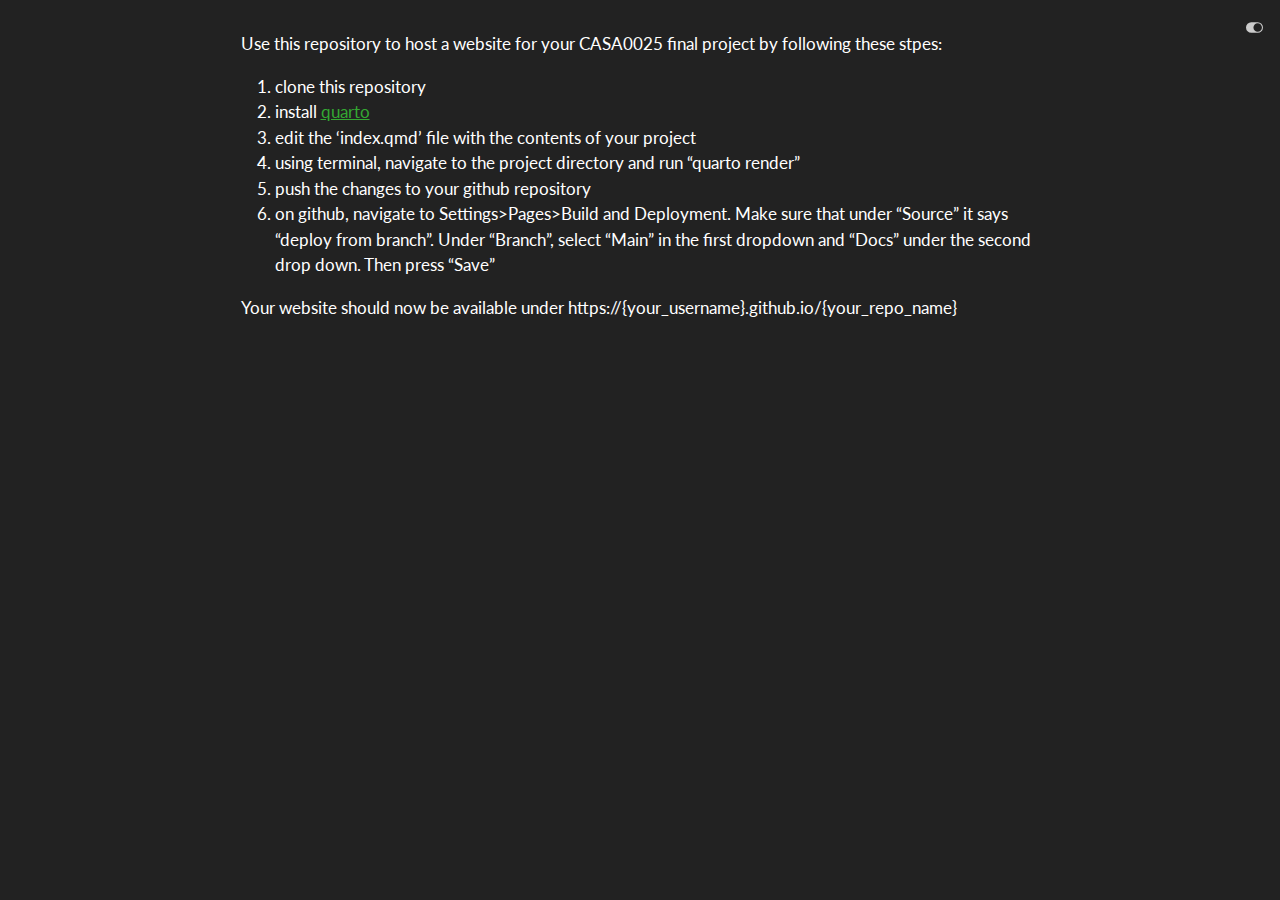
==== docs/readme.html @ 5b675c6b "add gee app link" ====
<!DOCTYPE html>
<html xmlns="http://www.w3.org/1999/xhtml" lang="en" xml:lang="en"><head>

<meta charset="utf-8">
<meta name="generator" content="quarto-1.3.450">

<meta name="viewport" content="width=device-width, initial-scale=1.0, user-scalable=yes">


<title>readme</title>
<style>
code{white-space: pre-wrap;}
span.smallcaps{font-variant: small-caps;}
div.columns{display: flex; gap: min(4vw, 1.5em);}
div.column{flex: auto; overflow-x: auto;}
div.hanging-indent{margin-left: 1.5em; text-indent: -1.5em;}
ul.task-list{list-style: none;}
ul.task-list li input[type="checkbox"] {
  width: 0.8em;
  margin: 0 0.8em 0.2em -1em; /* quarto-specific, see https://github.com/quarto-dev/quarto-cli/issues/4556 */ 
  vertical-align: middle;
}
</style>


<script src="site_libs/quarto-nav/quarto-nav.js"></script>
<script src="site_libs/clipboard/clipboard.min.js"></script>
<script src="site_libs/quarto-search/autocomplete.umd.js"></script>
<script src="site_libs/quarto-search/fuse.min.js"></script>
<script src="site_libs/quarto-search/quarto-search.js"></script>
<meta name="quarto:offset" content="./">
<script src="site_libs/quarto-html/quarto.js"></script>
<script src="site_libs/quarto-html/popper.min.js"></script>
<script src="site_libs/quarto-html/tippy.umd.min.js"></script>
<script src="site_libs/quarto-html/anchor.min.js"></script>
<link href="site_libs/quarto-html/tippy.css" rel="stylesheet">
<link href="site_libs/quarto-html/quarto-syntax-highlighting.css" rel="stylesheet" class="quarto-color-scheme" id="quarto-text-highlighting-styles">
<link href="site_libs/quarto-html/quarto-syntax-highlighting-dark.css" rel="stylesheet" class="quarto-color-scheme quarto-color-alternate" id="quarto-text-highlighting-styles">
<script src="site_libs/bootstrap/bootstrap.min.js"></script>
<link href="site_libs/bootstrap/bootstrap-icons.css" rel="stylesheet">
<link href="site_libs/bootstrap/bootstrap.min.css" rel="stylesheet" class="quarto-color-scheme" id="quarto-bootstrap" data-mode="light">
<link href="site_libs/bootstrap/bootstrap-dark.min.css" rel="stylesheet" class="quarto-color-scheme quarto-color-alternate" id="quarto-bootstrap" data-mode="dark">
<script id="quarto-search-options" type="application/json">{
  "location": "sidebar",
  "copy-button": false,
  "collapse-after": 3,
  "panel-placement": "start",
  "type": "textbox",
  "limit": 20,
  "language": {
    "search-no-results-text": "No results",
    "search-matching-documents-text": "matching documents",
    "search-copy-link-title": "Copy link to search",
    "search-hide-matches-text": "Hide additional matches",
    "search-more-match-text": "more match in this document",
    "search-more-matches-text": "more matches in this document",
    "search-clear-button-title": "Clear",
    "search-detached-cancel-button-title": "Cancel",
    "search-submit-button-title": "Submit",
    "search-label": "Search"
  }
}</script>


</head>

<body class="fullcontent">

<div id="quarto-search-results"></div>
<!-- content -->
<div id="quarto-content" class="quarto-container page-columns page-rows-contents page-layout-article">
<!-- sidebar -->
<!-- margin-sidebar -->
    
<!-- main -->
<main class="content" id="quarto-document-content">



<p>Use this repository to host a website for your CASA0025 final project by following these stpes:</p>
<ol type="1">
<li>clone this repository</li>
<li>install <a href="https://quarto.org/docs/download/">quarto</a></li>
<li>edit the ‘index.qmd’ file with the contents of your project</li>
<li>using terminal, navigate to the project directory and run “quarto render”</li>
<li>push the changes to your github repository</li>
<li>on github, navigate to Settings&gt;Pages&gt;Build and Deployment. Make sure that under “Source” it says “deploy from branch”. Under “Branch”, select “Main” in the first dropdown and “Docs” under the second drop down. Then press “Save”</li>
</ol>
<p>Your website should now be available under https://{your_username}.github.io/{your_repo_name}</p>



</main> <!-- /main -->
<script id="quarto-html-after-body" type="application/javascript">
window.document.addEventListener("DOMContentLoaded", function (event) {
  const toggleBodyColorMode = (bsSheetEl) => {
    const mode = bsSheetEl.getAttribute("data-mode");
    const bodyEl = window.document.querySelector("body");
    if (mode === "dark") {
      bodyEl.classList.add("quarto-dark");
      bodyEl.classList.remove("quarto-light");
    } else {
      bodyEl.classList.add("quarto-light");
      bodyEl.classList.remove("quarto-dark");
    }
  }
  const toggleBodyColorPrimary = () => {
    const bsSheetEl = window.document.querySelector("link#quarto-bootstrap");
    if (bsSheetEl) {
      toggleBodyColorMode(bsSheetEl);
    }
  }
  toggleBodyColorPrimary();  
  const disableStylesheet = (stylesheets) => {
    for (let i=0; i < stylesheets.length; i++) {
      const stylesheet = stylesheets[i];
      stylesheet.rel = 'prefetch';
    }
  }
  const enableStylesheet = (stylesheets) => {
    for (let i=0; i < stylesheets.length; i++) {
      const stylesheet = stylesheets[i];
      stylesheet.rel = 'stylesheet';
    }
  }
  const manageTransitions = (selector, allowTransitions) => {
    const els = window.document.querySelectorAll(selector);
    for (let i=0; i < els.length; i++) {
      const el = els[i];
      if (allowTransitions) {
        el.classList.remove('notransition');
      } else {
        el.classList.add('notransition');
      }
    }
  }
  const toggleColorMode = (alternate) => {
    // Switch the stylesheets
    const alternateStylesheets = window.document.querySelectorAll('link.quarto-color-scheme.quarto-color-alternate');
    manageTransitions('#quarto-margin-sidebar .nav-link', false);
    if (alternate) {
      enableStylesheet(alternateStylesheets);
      for (const sheetNode of alternateStylesheets) {
        if (sheetNode.id === "quarto-bootstrap") {
          toggleBodyColorMode(sheetNode);
        }
      }
    } else {
      disableStylesheet(alternateStylesheets);
      toggleBodyColorPrimary();
    }
    manageTransitions('#quarto-margin-sidebar .nav-link', true);
    // Switch the toggles
    const toggles = window.document.querySelectorAll('.quarto-color-scheme-toggle');
    for (let i=0; i < toggles.length; i++) {
      const toggle = toggles[i];
      if (toggle) {
        if (alternate) {
          toggle.classList.add("alternate");     
        } else {
          toggle.classList.remove("alternate");
        }
      }
    }
    // Hack to workaround the fact that safari doesn't
    // properly recolor the scrollbar when toggling (#1455)
    if (navigator.userAgent.indexOf('Safari') > 0 && navigator.userAgent.indexOf('Chrome') == -1) {
      manageTransitions("body", false);
      window.scrollTo(0, 1);
      setTimeout(() => {
        window.scrollTo(0, 0);
        manageTransitions("body", true);
      }, 40);  
    }
  }
  const isFileUrl = () => { 
    return window.location.protocol === 'file:';
  }
  const hasAlternateSentinel = () => {  
    let styleSentinel = getColorSchemeSentinel();
    if (styleSentinel !== null) {
      return styleSentinel === "alternate";
    } else {
      return false;
    }
  }
  const setStyleSentinel = (alternate) => {
    const value = alternate ? "alternate" : "default";
    if (!isFileUrl()) {
      window.localStorage.setItem("quarto-color-scheme", value);
    } else {
      localAlternateSentinel = value;
    }
  }
  const getColorSchemeSentinel = () => {
    if (!isFileUrl()) {
      const storageValue = window.localStorage.getItem("quarto-color-scheme");
      return storageValue != null ? storageValue : localAlternateSentinel;
    } else {
      return localAlternateSentinel;
    }
  }
  let localAlternateSentinel = 'alternate';
  // Dark / light mode switch
  window.quartoToggleColorScheme = () => {
    // Read the current dark / light value 
    let toAlternate = !hasAlternateSentinel();
    toggleColorMode(toAlternate);
    setStyleSentinel(toAlternate);
  };
  // Ensure there is a toggle, if there isn't float one in the top right
  if (window.document.querySelector('.quarto-color-scheme-toggle') === null) {
    const a = window.document.createElement('a');
    a.classList.add('top-right');
    a.classList.add('quarto-color-scheme-toggle');
    a.href = "";
    a.onclick = function() { try { window.quartoToggleColorScheme(); } catch {} return false; };
    const i = window.document.createElement("i");
    i.classList.add('bi');
    a.appendChild(i);
    window.document.body.appendChild(a);
  }
  // Switch to dark mode if need be
  if (hasAlternateSentinel()) {
    toggleColorMode(true);
  } else {
    toggleColorMode(false);
  }
  const icon = "";
  const anchorJS = new window.AnchorJS();
  anchorJS.options = {
    placement: 'right',
    icon: icon
  };
  anchorJS.add('.anchored');
  const isCodeAnnotation = (el) => {
    for (const clz of el.classList) {
      if (clz.startsWith('code-annotation-')) {                     
        return true;
      }
    }
    return false;
  }
  const clipboard = new window.ClipboardJS('.code-copy-button', {
    text: function(trigger) {
      const codeEl = trigger.previousElementSibling.cloneNode(true);
      for (const childEl of codeEl.children) {
        if (isCodeAnnotation(childEl)) {
          childEl.remove();
        }
      }
      return codeEl.innerText;
    }
  });
  clipboard.on('success', function(e) {
    // button target
    const button = e.trigger;
    // don't keep focus
    button.blur();
    // flash "checked"
    button.classList.add('code-copy-button-checked');
    var currentTitle = button.getAttribute("title");
    button.setAttribute("title", "Copied!");
    let tooltip;
    if (window.bootstrap) {
      button.setAttribute("data-bs-toggle", "tooltip");
      button.setAttribute("data-bs-placement", "left");
      button.setAttribute("data-bs-title", "Copied!");
      tooltip = new bootstrap.Tooltip(button, 
        { trigger: "manual", 
          customClass: "code-copy-button-tooltip",
          offset: [0, -8]});
      tooltip.show();    
    }
    setTimeout(function() {
      if (tooltip) {
        tooltip.hide();
        button.removeAttribute("data-bs-title");
        button.removeAttribute("data-bs-toggle");
        button.removeAttribute("data-bs-placement");
      }
      button.setAttribute("title", currentTitle);
      button.classList.remove('code-copy-button-checked');
    }, 1000);
    // clear code selection
    e.clearSelection();
  });
  function tippyHover(el, contentFn) {
    const config = {
      allowHTML: true,
      content: contentFn,
      maxWidth: 500,
      delay: 100,
      arrow: false,
      appendTo: function(el) {
          return el.parentElement;
      },
      interactive: true,
      interactiveBorder: 10,
      theme: 'quarto',
      placement: 'bottom-start'
    };
    window.tippy(el, config); 
  }
  const noterefs = window.document.querySelectorAll('a[role="doc-noteref"]');
  for (var i=0; i<noterefs.length; i++) {
    const ref = noterefs[i];
    tippyHover(ref, function() {
      // use id or data attribute instead here
      let href = ref.getAttribute('data-footnote-href') || ref.getAttribute('href');
      try { href = new URL(href).hash; } catch {}
      const id = href.replace(/^#\/?/, "");
      const note = window.document.getElementById(id);
      return note.innerHTML;
    });
  }
      let selectedAnnoteEl;
      const selectorForAnnotation = ( cell, annotation) => {
        let cellAttr = 'data-code-cell="' + cell + '"';
        let lineAttr = 'data-code-annotation="' +  annotation + '"';
        const selector = 'span[' + cellAttr + '][' + lineAttr + ']';
        return selector;
      }
      const selectCodeLines = (annoteEl) => {
        const doc = window.document;
        const targetCell = annoteEl.getAttribute("data-target-cell");
        const targetAnnotation = annoteEl.getAttribute("data-target-annotation");
        const annoteSpan = window.document.querySelector(selectorForAnnotation(targetCell, targetAnnotation));
        const lines = annoteSpan.getAttribute("data-code-lines").split(",");
        const lineIds = lines.map((line) => {
          return targetCell + "-" + line;
        })
        let top = null;
        let height = null;
        let parent = null;
        if (lineIds.length > 0) {
            //compute the position of the single el (top and bottom and make a div)
            const el = window.document.getElementById(lineIds[0]);
            top = el.offsetTop;
            height = el.offsetHeight;
            parent = el.parentElement.parentElement;
          if (lineIds.length > 1) {
            const lastEl = window.document.getElementById(lineIds[lineIds.length - 1]);
            const bottom = lastEl.offsetTop + lastEl.offsetHeight;
            height = bottom - top;
          }
          if (top !== null && height !== null && parent !== null) {
            // cook up a div (if necessary) and position it 
            let div = window.document.getElementById("code-annotation-line-highlight");
            if (div === null) {
              div = window.document.createElement("div");
              div.setAttribute("id", "code-annotation-line-highlight");
              div.style.position = 'absolute';
              parent.appendChild(div);
            }
            div.style.top = top - 2 + "px";
            div.style.height = height + 4 + "px";
            let gutterDiv = window.document.getElementById("code-annotation-line-highlight-gutter");
            if (gutterDiv === null) {
              gutterDiv = window.document.createElement("div");
              gutterDiv.setAttribute("id", "code-annotation-line-highlight-gutter");
              gutterDiv.style.position = 'absolute';
              const codeCell = window.document.getElementById(targetCell);
              const gutter = codeCell.querySelector('.code-annotation-gutter');
              gutter.appendChild(gutterDiv);
            }
            gutterDiv.style.top = top - 2 + "px";
            gutterDiv.style.height = height + 4 + "px";
          }
          selectedAnnoteEl = annoteEl;
        }
      };
      const unselectCodeLines = () => {
        const elementsIds = ["code-annotation-line-highlight", "code-annotation-line-highlight-gutter"];
        elementsIds.forEach((elId) => {
          const div = window.document.getElementById(elId);
          if (div) {
            div.remove();
          }
        });
        selectedAnnoteEl = undefined;
      };
      // Attach click handler to the DT
      const annoteDls = window.document.querySelectorAll('dt[data-target-cell]');
      for (const annoteDlNode of annoteDls) {
        annoteDlNode.addEventListener('click', (event) => {
          const clickedEl = event.target;
          if (clickedEl !== selectedAnnoteEl) {
            unselectCodeLines();
            const activeEl = window.document.querySelector('dt[data-target-cell].code-annotation-active');
            if (activeEl) {
              activeEl.classList.remove('code-annotation-active');
            }
            selectCodeLines(clickedEl);
            clickedEl.classList.add('code-annotation-active');
          } else {
            // Unselect the line
            unselectCodeLines();
            clickedEl.classList.remove('code-annotation-active');
          }
        });
      }
  const findCites = (el) => {
    const parentEl = el.parentElement;
    if (parentEl) {
      const cites = parentEl.dataset.cites;
      if (cites) {
        return {
          el,
          cites: cites.split(' ')
        };
      } else {
        return findCites(el.parentElement)
      }
    } else {
      return undefined;
    }
  };
  var bibliorefs = window.document.querySelectorAll('a[role="doc-biblioref"]');
  for (var i=0; i<bibliorefs.length; i++) {
    const ref = bibliorefs[i];
    const citeInfo = findCites(ref);
    if (citeInfo) {
      tippyHover(citeInfo.el, function() {
        var popup = window.document.createElement('div');
        citeInfo.cites.forEach(function(cite) {
          var citeDiv = window.document.createElement('div');
          citeDiv.classList.add('hanging-indent');
          citeDiv.classList.add('csl-entry');
          var biblioDiv = window.document.getElementById('ref-' + cite);
          if (biblioDiv) {
            citeDiv.innerHTML = biblioDiv.innerHTML;
          }
          popup.appendChild(citeDiv);
        });
        return popup.innerHTML;
      });
    }
  }
});
</script>
</div> <!-- /content -->



</body></html>
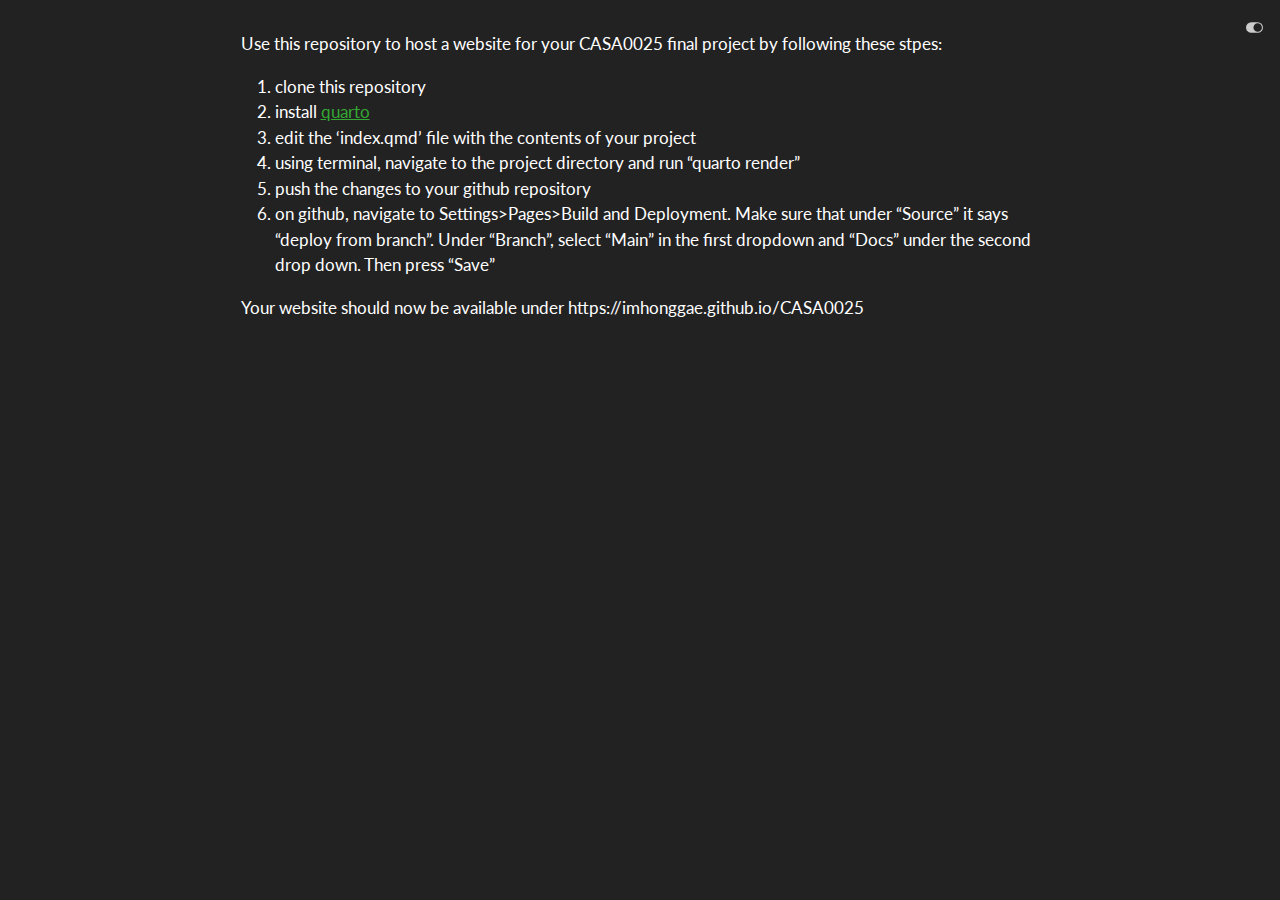
==== commit a44c274b: "test the link is change?" ====
--- a/docs/readme.html
+++ b/docs/readme.html
@@ -86,7 +86,7 @@
 <li>push the changes to your github repository</li>
 <li>on github, navigate to Settings&gt;Pages&gt;Build and Deployment. Make sure that under “Source” it says “deploy from branch”. Under “Branch”, select “Main” in the first dropdown and “Docs” under the second drop down. Then press “Save”</li>
 </ol>
-<p>Your website should now be available under https://{your_username}.github.io/{your_repo_name}</p>
+<p>Your website should now be available under https://imhonggae.github.io/CASA0025</p>
 
 
 
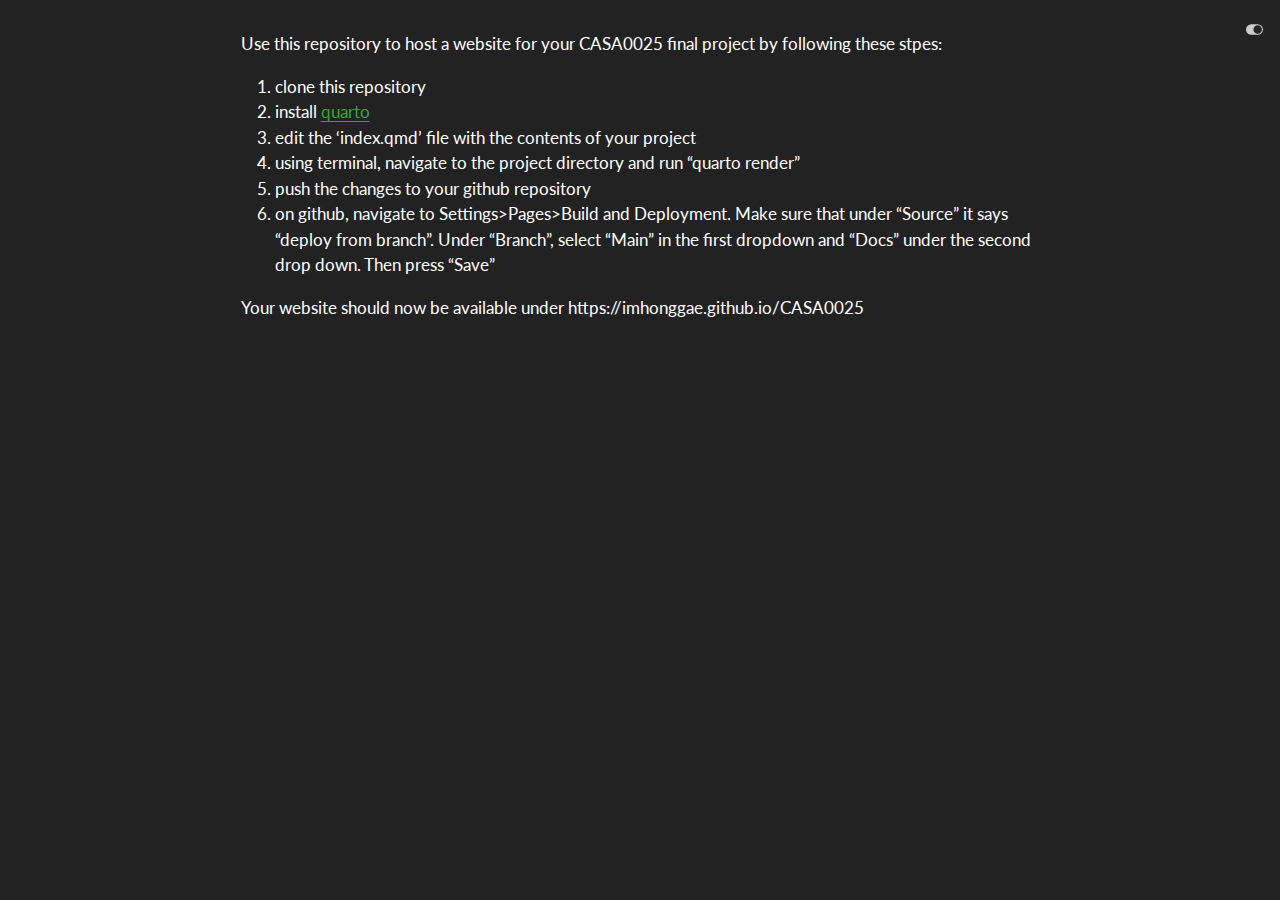
==== commit 4d75db8b: "Add project content to index.qmd" ====
--- a/docs/readme.html
+++ b/docs/readme.html
@@ -2,7 +2,7 @@
 <html xmlns="http://www.w3.org/1999/xhtml" lang="en" xml:lang="en"><head>
 
 <meta charset="utf-8">
-<meta name="generator" content="quarto-1.3.450">
+<meta name="generator" content="quarto-1.4.553">
 
 <meta name="viewport" content="width=device-width, initial-scale=1.0, user-scalable=yes">
 
@@ -46,7 +46,13 @@
   "collapse-after": 3,
   "panel-placement": "start",
   "type": "textbox",
-  "limit": 20,
+  "limit": 50,
+  "keyboard-shortcut": [
+    "f",
+    "/",
+    "s"
+  ],
+  "show-item-context": false,
   "language": {
     "search-no-results-text": "No results",
     "search-matching-documents-text": "matching documents",
@@ -55,6 +61,7 @@
     "search-more-match-text": "more match in this document",
     "search-more-matches-text": "more matches in this document",
     "search-clear-button-title": "Clear",
+    "search-text-placeholder": "",
     "search-detached-cancel-button-title": "Cancel",
     "search-submit-button-title": "Submit",
     "search-label": "Search"
@@ -74,6 +81,7 @@
     
 <!-- main -->
 <main class="content" id="quarto-document-content">
+
 
 
 
@@ -134,6 +142,33 @@
       }
     }
   }
+  const toggleGiscusIfUsed = (isAlternate, darkModeDefault) => {
+    const baseTheme = document.querySelector('#giscus-base-theme')?.value ?? 'light';
+    const alternateTheme = document.querySelector('#giscus-alt-theme')?.value ?? 'dark';
+    let newTheme = '';
+    if(darkModeDefault) {
+      newTheme = isAlternate ? baseTheme : alternateTheme;
+    } else {
+      newTheme = isAlternate ? alternateTheme : baseTheme;
+    }
+    const changeGiscusTheme = () => {
+      // From: https://github.com/giscus/giscus/issues/336
+      const sendMessage = (message) => {
+        const iframe = document.querySelector('iframe.giscus-frame');
+        if (!iframe) return;
+        iframe.contentWindow.postMessage({ giscus: message }, 'https://giscus.app');
+      }
+      sendMessage({
+        setConfig: {
+          theme: newTheme
+        }
+      });
+    }
+    const isGiscussLoaded = window.document.querySelector('iframe.giscus-frame') !== null;
+    if (isGiscussLoaded) {
+      changeGiscusTheme();
+    }
+  }
   const toggleColorMode = (alternate) => {
     // Switch the stylesheets
     const alternateStylesheets = window.document.querySelectorAll('link.quarto-color-scheme.quarto-color-alternate');
@@ -200,13 +235,15 @@
       return localAlternateSentinel;
     }
   }
-  let localAlternateSentinel = 'alternate';
+  const darkModeDefault = true;
+  let localAlternateSentinel = darkModeDefault ? 'alternate' : 'default';
   // Dark / light mode switch
   window.quartoToggleColorScheme = () => {
     // Read the current dark / light value 
     let toAlternate = !hasAlternateSentinel();
     toggleColorMode(toAlternate);
     setStyleSentinel(toAlternate);
+    toggleGiscusIfUsed(toAlternate, darkModeDefault);
   };
   // Ensure there is a toggle, if there isn't float one in the top right
   if (window.document.querySelector('.quarto-color-scheme-toggle') === null) {
@@ -285,10 +322,27 @@
     // clear code selection
     e.clearSelection();
   });
-  function tippyHover(el, contentFn) {
+    var localhostRegex = new RegExp(/^(?:http|https):\/\/localhost\:?[0-9]*\//);
+    var mailtoRegex = new RegExp(/^mailto:/);
+      var filterRegex = new RegExp('/' + window.location.host + '/');
+    var isInternal = (href) => {
+        return filterRegex.test(href) || localhostRegex.test(href) || mailtoRegex.test(href);
+    }
+    // Inspect non-navigation links and adorn them if external
+ 	var links = window.document.querySelectorAll('a[href]:not(.nav-link):not(.navbar-brand):not(.toc-action):not(.sidebar-link):not(.sidebar-item-toggle):not(.pagination-link):not(.no-external):not([aria-hidden]):not(.dropdown-item):not(.quarto-navigation-tool)');
+    for (var i=0; i<links.length; i++) {
+      const link = links[i];
+      if (!isInternal(link.href)) {
+        // undo the damage that might have been done by quarto-nav.js in the case of
+        // links that we want to consider external
+        if (link.dataset.originalHref !== undefined) {
+          link.href = link.dataset.originalHref;
+        }
+      }
+    }
+  function tippyHover(el, contentFn, onTriggerFn, onUntriggerFn) {
     const config = {
       allowHTML: true,
-      content: contentFn,
       maxWidth: 500,
       delay: 100,
       arrow: false,
@@ -298,8 +352,17 @@
       interactive: true,
       interactiveBorder: 10,
       theme: 'quarto',
-      placement: 'bottom-start'
+      placement: 'bottom-start',
     };
+    if (contentFn) {
+      config.content = contentFn;
+    }
+    if (onTriggerFn) {
+      config.onTrigger = onTriggerFn;
+    }
+    if (onUntriggerFn) {
+      config.onUntrigger = onUntriggerFn;
+    }
     window.tippy(el, config); 
   }
   const noterefs = window.document.querySelectorAll('a[role="doc-noteref"]');
@@ -311,7 +374,130 @@
       try { href = new URL(href).hash; } catch {}
       const id = href.replace(/^#\/?/, "");
       const note = window.document.getElementById(id);
-      return note.innerHTML;
+      if (note) {
+        return note.innerHTML;
+      } else {
+        return "";
+      }
+    });
+  }
+  const xrefs = window.document.querySelectorAll('a.quarto-xref');
+  const processXRef = (id, note) => {
+    // Strip column container classes
+    const stripColumnClz = (el) => {
+      el.classList.remove("page-full", "page-columns");
+      if (el.children) {
+        for (const child of el.children) {
+          stripColumnClz(child);
+        }
+      }
+    }
+    stripColumnClz(note)
+    if (id === null || id.startsWith('sec-')) {
+      // Special case sections, only their first couple elements
+      const container = document.createElement("div");
+      if (note.children && note.children.length > 2) {
+        container.appendChild(note.children[0].cloneNode(true));
+        for (let i = 1; i < note.children.length; i++) {
+          const child = note.children[i];
+          if (child.tagName === "P" && child.innerText === "") {
+            continue;
+          } else {
+            container.appendChild(child.cloneNode(true));
+            break;
+          }
+        }
+        if (window.Quarto?.typesetMath) {
+          window.Quarto.typesetMath(container);
+        }
+        return container.innerHTML
+      } else {
+        if (window.Quarto?.typesetMath) {
+          window.Quarto.typesetMath(note);
+        }
+        return note.innerHTML;
+      }
+    } else {
+      // Remove any anchor links if they are present
+      const anchorLink = note.querySelector('a.anchorjs-link');
+      if (anchorLink) {
+        anchorLink.remove();
+      }
+      if (window.Quarto?.typesetMath) {
+        window.Quarto.typesetMath(note);
+      }
+      // TODO in 1.5, we should make sure this works without a callout special case
+      if (note.classList.contains("callout")) {
+        return note.outerHTML;
+      } else {
+        return note.innerHTML;
+      }
+    }
+  }
+  for (var i=0; i<xrefs.length; i++) {
+    const xref = xrefs[i];
+    tippyHover(xref, undefined, function(instance) {
+      instance.disable();
+      let url = xref.getAttribute('href');
+      let hash = undefined; 
+      if (url.startsWith('#')) {
+        hash = url;
+      } else {
+        try { hash = new URL(url).hash; } catch {}
+      }
+      if (hash) {
+        const id = hash.replace(/^#\/?/, "");
+        const note = window.document.getElementById(id);
+        if (note !== null) {
+          try {
+            const html = processXRef(id, note.cloneNode(true));
+            instance.setContent(html);
+          } finally {
+            instance.enable();
+            instance.show();
+          }
+        } else {
+          // See if we can fetch this
+          fetch(url.split('#')[0])
+          .then(res => res.text())
+          .then(html => {
+            const parser = new DOMParser();
+            const htmlDoc = parser.parseFromString(html, "text/html");
+            const note = htmlDoc.getElementById(id);
+            if (note !== null) {
+              const html = processXRef(id, note);
+              instance.setContent(html);
+            } 
+          }).finally(() => {
+            instance.enable();
+            instance.show();
+          });
+        }
+      } else {
+        // See if we can fetch a full url (with no hash to target)
+        // This is a special case and we should probably do some content thinning / targeting
+        fetch(url)
+        .then(res => res.text())
+        .then(html => {
+          const parser = new DOMParser();
+          const htmlDoc = parser.parseFromString(html, "text/html");
+          const note = htmlDoc.querySelector('main.content');
+          if (note !== null) {
+            // This should only happen for chapter cross references
+            // (since there is no id in the URL)
+            // remove the first header
+            if (note.children.length > 0 && note.children[0].tagName === "HEADER") {
+              note.children[0].remove();
+            }
+            const html = processXRef(null, note);
+            instance.setContent(html);
+          } 
+        }).finally(() => {
+          instance.enable();
+          instance.show();
+        });
+      }
+    }, function(instance) {
     });
   }
       let selectedAnnoteEl;
@@ -355,6 +541,7 @@
             }
             div.style.top = top - 2 + "px";
             div.style.height = height + 4 + "px";
+            div.style.left = 0;
             let gutterDiv = window.document.getElementById("code-annotation-line-highlight-gutter");
             if (gutterDiv === null) {
               gutterDiv = window.document.createElement("div");
@@ -380,6 +567,32 @@
         });
         selectedAnnoteEl = undefined;
       };
+        // Handle positioning of the toggle
+    window.addEventListener(
+      "resize",
+      throttle(() => {
+        elRect = undefined;
+        if (selectedAnnoteEl) {
+          selectCodeLines(selectedAnnoteEl);
+        }
+      }, 10)
+    );
+    function throttle(fn, ms) {
+    let throttle = false;
+    let timer;
+      return (...args) => {
+        if(!throttle) { // first call gets through
+            fn.apply(this, args);
+            throttle = true;
+        } else { // all the others get throttled
+            if(timer) clearTimeout(timer); // cancel #2
+            timer = setTimeout(() => {
+              fn.apply(this, args);
+              timer = throttle = false;
+            }, ms);
+        }
+      };
+    }
       // Attach click handler to the DT
       const annoteDls = window.document.querySelectorAll('dt[data-target-cell]');
       for (const annoteDlNode of annoteDls) {
@@ -443,4 +656,5 @@
 
 
 
+
 </body></html>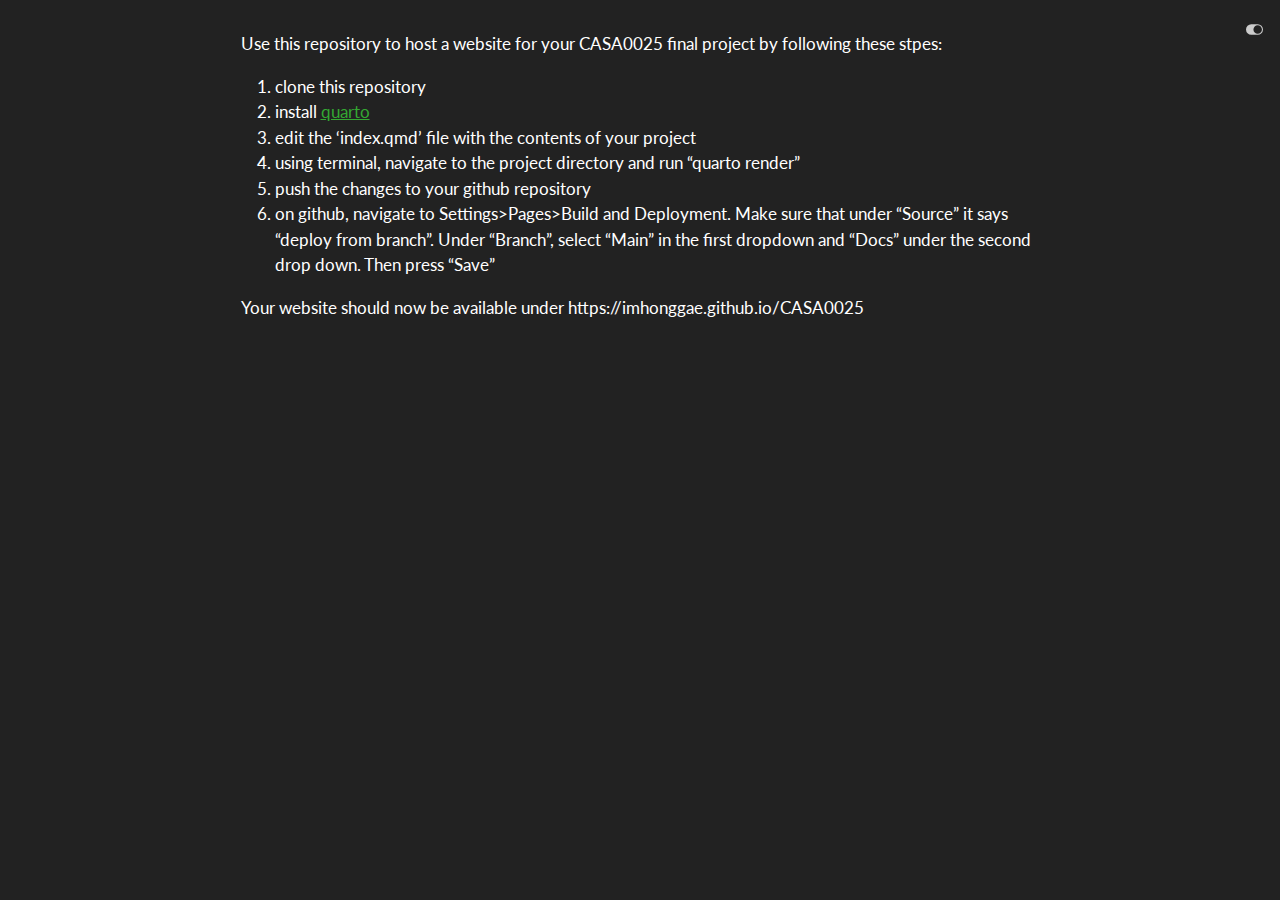
==== commit 6fc8df3c: "add gif" ====
--- a/docs/readme.html
+++ b/docs/readme.html
@@ -2,7 +2,7 @@
 <html xmlns="http://www.w3.org/1999/xhtml" lang="en" xml:lang="en"><head>
 
 <meta charset="utf-8">
-<meta name="generator" content="quarto-1.4.553">
+<meta name="generator" content="quarto-1.3.450">
 
 <meta name="viewport" content="width=device-width, initial-scale=1.0, user-scalable=yes">
 
@@ -46,13 +46,7 @@
   "collapse-after": 3,
   "panel-placement": "start",
   "type": "textbox",
-  "limit": 50,
-  "keyboard-shortcut": [
-    "f",
-    "/",
-    "s"
-  ],
-  "show-item-context": false,
+  "limit": 20,
   "language": {
     "search-no-results-text": "No results",
     "search-matching-documents-text": "matching documents",
@@ -61,7 +55,6 @@
     "search-more-match-text": "more match in this document",
     "search-more-matches-text": "more matches in this document",
     "search-clear-button-title": "Clear",
-    "search-text-placeholder": "",
     "search-detached-cancel-button-title": "Cancel",
     "search-submit-button-title": "Submit",
     "search-label": "Search"
@@ -81,7 +74,6 @@
     
 <!-- main -->
 <main class="content" id="quarto-document-content">
-
 
 
 
@@ -140,33 +132,6 @@
       } else {
         el.classList.add('notransition');
       }
-    }
-  }
-  const toggleGiscusIfUsed = (isAlternate, darkModeDefault) => {
-    const baseTheme = document.querySelector('#giscus-base-theme')?.value ?? 'light';
-    const alternateTheme = document.querySelector('#giscus-alt-theme')?.value ?? 'dark';
-    let newTheme = '';
-    if(darkModeDefault) {
-      newTheme = isAlternate ? baseTheme : alternateTheme;
-    } else {
-      newTheme = isAlternate ? alternateTheme : baseTheme;
-    }
-    const changeGiscusTheme = () => {
-      // From: https://github.com/giscus/giscus/issues/336
-      const sendMessage = (message) => {
-        const iframe = document.querySelector('iframe.giscus-frame');
-        if (!iframe) return;
-        iframe.contentWindow.postMessage({ giscus: message }, 'https://giscus.app');
-      }
-      sendMessage({
-        setConfig: {
-          theme: newTheme
-        }
-      });
-    }
-    const isGiscussLoaded = window.document.querySelector('iframe.giscus-frame') !== null;
-    if (isGiscussLoaded) {
-      changeGiscusTheme();
     }
   }
   const toggleColorMode = (alternate) => {
@@ -235,15 +200,13 @@
       return localAlternateSentinel;
     }
   }
-  const darkModeDefault = true;
-  let localAlternateSentinel = darkModeDefault ? 'alternate' : 'default';
+  let localAlternateSentinel = 'alternate';
   // Dark / light mode switch
   window.quartoToggleColorScheme = () => {
     // Read the current dark / light value 
     let toAlternate = !hasAlternateSentinel();
     toggleColorMode(toAlternate);
     setStyleSentinel(toAlternate);
-    toggleGiscusIfUsed(toAlternate, darkModeDefault);
   };
   // Ensure there is a toggle, if there isn't float one in the top right
   if (window.document.querySelector('.quarto-color-scheme-toggle') === null) {
@@ -322,27 +285,10 @@
     // clear code selection
     e.clearSelection();
   });
-    var localhostRegex = new RegExp(/^(?:http|https):\/\/localhost\:?[0-9]*\//);
-    var mailtoRegex = new RegExp(/^mailto:/);
-      var filterRegex = new RegExp('/' + window.location.host + '/');
-    var isInternal = (href) => {
-        return filterRegex.test(href) || localhostRegex.test(href) || mailtoRegex.test(href);
-    }
-    // Inspect non-navigation links and adorn them if external
- 	var links = window.document.querySelectorAll('a[href]:not(.nav-link):not(.navbar-brand):not(.toc-action):not(.sidebar-link):not(.sidebar-item-toggle):not(.pagination-link):not(.no-external):not([aria-hidden]):not(.dropdown-item):not(.quarto-navigation-tool)');
-    for (var i=0; i<links.length; i++) {
-      const link = links[i];
-      if (!isInternal(link.href)) {
-        // undo the damage that might have been done by quarto-nav.js in the case of
-        // links that we want to consider external
-        if (link.dataset.originalHref !== undefined) {
-          link.href = link.dataset.originalHref;
-        }
-      }
-    }
-  function tippyHover(el, contentFn, onTriggerFn, onUntriggerFn) {
+  function tippyHover(el, contentFn) {
     const config = {
       allowHTML: true,
+      content: contentFn,
       maxWidth: 500,
       delay: 100,
       arrow: false,
@@ -352,17 +298,8 @@
       interactive: true,
       interactiveBorder: 10,
       theme: 'quarto',
-      placement: 'bottom-start',
+      placement: 'bottom-start'
     };
-    if (contentFn) {
-      config.content = contentFn;
-    }
-    if (onTriggerFn) {
-      config.onTrigger = onTriggerFn;
-    }
-    if (onUntriggerFn) {
-      config.onUntrigger = onUntriggerFn;
-    }
     window.tippy(el, config); 
   }
   const noterefs = window.document.querySelectorAll('a[role="doc-noteref"]');
@@ -374,130 +311,7 @@
       try { href = new URL(href).hash; } catch {}
       const id = href.replace(/^#\/?/, "");
       const note = window.document.getElementById(id);
-      if (note) {
-        return note.innerHTML;
-      } else {
-        return "";
-      }
-    });
-  }
-  const xrefs = window.document.querySelectorAll('a.quarto-xref');
-  const processXRef = (id, note) => {
-    // Strip column container classes
-    const stripColumnClz = (el) => {
-      el.classList.remove("page-full", "page-columns");
-      if (el.children) {
-        for (const child of el.children) {
-          stripColumnClz(child);
-        }
-      }
-    }
-    stripColumnClz(note)
-    if (id === null || id.startsWith('sec-')) {
-      // Special case sections, only their first couple elements
-      const container = document.createElement("div");
-      if (note.children && note.children.length > 2) {
-        container.appendChild(note.children[0].cloneNode(true));
-        for (let i = 1; i < note.children.length; i++) {
-          const child = note.children[i];
-          if (child.tagName === "P" && child.innerText === "") {
-            continue;
-          } else {
-            container.appendChild(child.cloneNode(true));
-            break;
-          }
-        }
-        if (window.Quarto?.typesetMath) {
-          window.Quarto.typesetMath(container);
-        }
-        return container.innerHTML
-      } else {
-        if (window.Quarto?.typesetMath) {
-          window.Quarto.typesetMath(note);
-        }
-        return note.innerHTML;
-      }
-    } else {
-      // Remove any anchor links if they are present
-      const anchorLink = note.querySelector('a.anchorjs-link');
-      if (anchorLink) {
-        anchorLink.remove();
-      }
-      if (window.Quarto?.typesetMath) {
-        window.Quarto.typesetMath(note);
-      }
-      // TODO in 1.5, we should make sure this works without a callout special case
-      if (note.classList.contains("callout")) {
-        return note.outerHTML;
-      } else {
-        return note.innerHTML;
-      }
-    }
-  }
-  for (var i=0; i<xrefs.length; i++) {
-    const xref = xrefs[i];
-    tippyHover(xref, undefined, function(instance) {
-      instance.disable();
-      let url = xref.getAttribute('href');
-      let hash = undefined; 
-      if (url.startsWith('#')) {
-        hash = url;
-      } else {
-        try { hash = new URL(url).hash; } catch {}
-      }
-      if (hash) {
-        const id = hash.replace(/^#\/?/, "");
-        const note = window.document.getElementById(id);
-        if (note !== null) {
-          try {
-            const html = processXRef(id, note.cloneNode(true));
-            instance.setContent(html);
-          } finally {
-            instance.enable();
-            instance.show();
-          }
-        } else {
-          // See if we can fetch this
-          fetch(url.split('#')[0])
-          .then(res => res.text())
-          .then(html => {
-            const parser = new DOMParser();
-            const htmlDoc = parser.parseFromString(html, "text/html");
-            const note = htmlDoc.getElementById(id);
-            if (note !== null) {
-              const html = processXRef(id, note);
-              instance.setContent(html);
-            } 
-          }).finally(() => {
-            instance.enable();
-            instance.show();
-          });
-        }
-      } else {
-        // See if we can fetch a full url (with no hash to target)
-        // This is a special case and we should probably do some content thinning / targeting
-        fetch(url)
-        .then(res => res.text())
-        .then(html => {
-          const parser = new DOMParser();
-          const htmlDoc = parser.parseFromString(html, "text/html");
-          const note = htmlDoc.querySelector('main.content');
-          if (note !== null) {
-            // This should only happen for chapter cross references
-            // (since there is no id in the URL)
-            // remove the first header
-            if (note.children.length > 0 && note.children[0].tagName === "HEADER") {
-              note.children[0].remove();
-            }
-            const html = processXRef(null, note);
-            instance.setContent(html);
-          } 
-        }).finally(() => {
-          instance.enable();
-          instance.show();
-        });
-      }
-    }, function(instance) {
+      return note.innerHTML;
     });
   }
       let selectedAnnoteEl;
@@ -541,7 +355,6 @@
             }
             div.style.top = top - 2 + "px";
             div.style.height = height + 4 + "px";
-            div.style.left = 0;
             let gutterDiv = window.document.getElementById("code-annotation-line-highlight-gutter");
             if (gutterDiv === null) {
               gutterDiv = window.document.createElement("div");
@@ -567,32 +380,6 @@
         });
         selectedAnnoteEl = undefined;
       };
-        // Handle positioning of the toggle
-    window.addEventListener(
-      "resize",
-      throttle(() => {
-        elRect = undefined;
-        if (selectedAnnoteEl) {
-          selectCodeLines(selectedAnnoteEl);
-        }
-      }, 10)
-    );
-    function throttle(fn, ms) {
-    let throttle = false;
-    let timer;
-      return (...args) => {
-        if(!throttle) { // first call gets through
-            fn.apply(this, args);
-            throttle = true;
-        } else { // all the others get throttled
-            if(timer) clearTimeout(timer); // cancel #2
-            timer = setTimeout(() => {
-              fn.apply(this, args);
-              timer = throttle = false;
-            }, ms);
-        }
-      };
-    }
       // Attach click handler to the DT
       const annoteDls = window.document.querySelectorAll('dt[data-target-cell]');
       for (const annoteDlNode of annoteDls) {
@@ -656,5 +443,4 @@
 
 
 
-
 </body></html>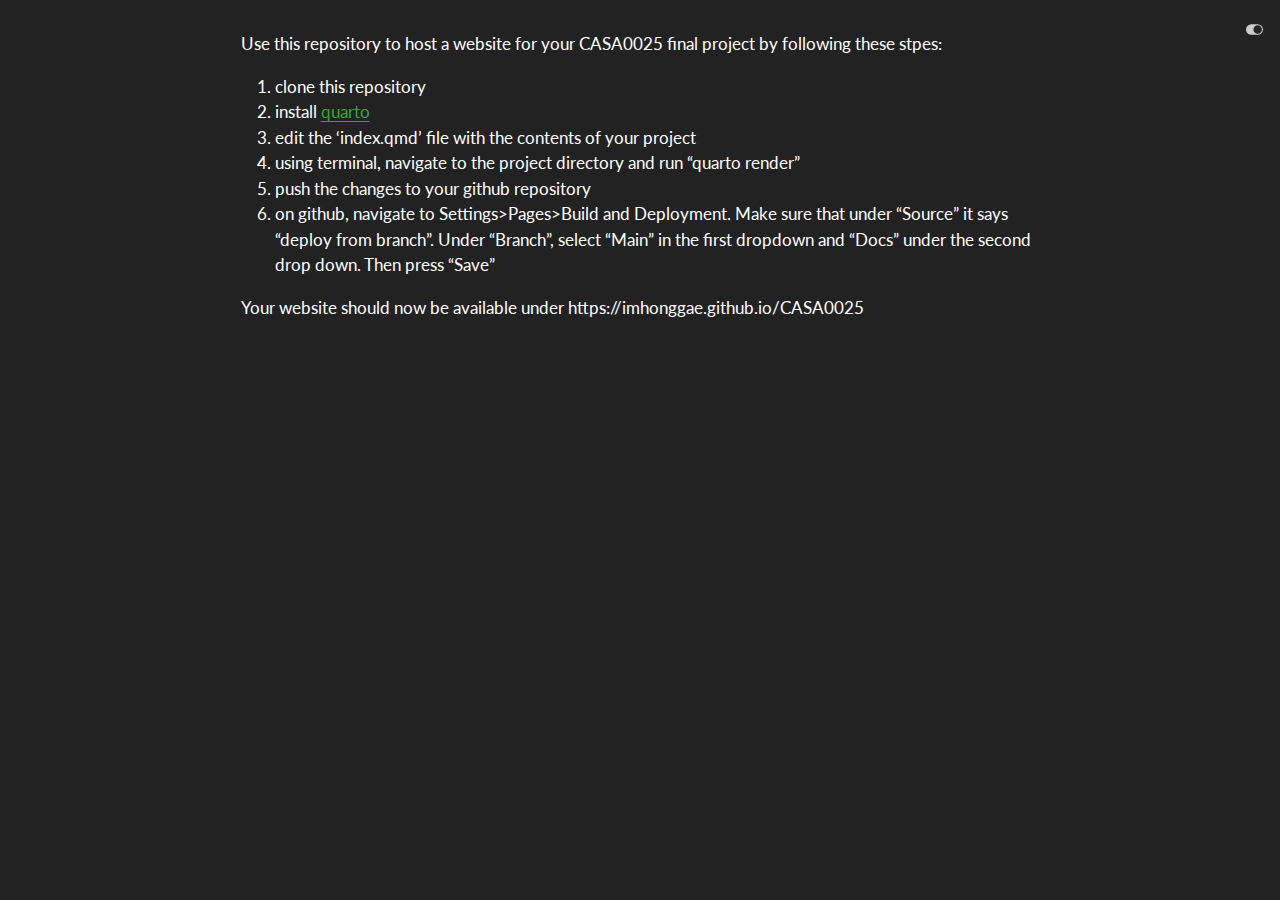
==== commit 9c5528ff: "Update_How it works" ====
--- a/docs/readme.html
+++ b/docs/readme.html
@@ -2,7 +2,7 @@
 <html xmlns="http://www.w3.org/1999/xhtml" lang="en" xml:lang="en"><head>
 
 <meta charset="utf-8">
-<meta name="generator" content="quarto-1.3.450">
+<meta name="generator" content="quarto-1.4.553">
 
 <meta name="viewport" content="width=device-width, initial-scale=1.0, user-scalable=yes">
 
@@ -46,7 +46,13 @@
   "collapse-after": 3,
   "panel-placement": "start",
   "type": "textbox",
-  "limit": 20,
+  "limit": 50,
+  "keyboard-shortcut": [
+    "f",
+    "/",
+    "s"
+  ],
+  "show-item-context": false,
   "language": {
     "search-no-results-text": "No results",
     "search-matching-documents-text": "matching documents",
@@ -55,6 +61,7 @@
     "search-more-match-text": "more match in this document",
     "search-more-matches-text": "more matches in this document",
     "search-clear-button-title": "Clear",
+    "search-text-placeholder": "",
     "search-detached-cancel-button-title": "Cancel",
     "search-submit-button-title": "Submit",
     "search-label": "Search"
@@ -74,6 +81,7 @@
     
 <!-- main -->
 <main class="content" id="quarto-document-content">
+
 
 
 
@@ -134,6 +142,33 @@
       }
     }
   }
+  const toggleGiscusIfUsed = (isAlternate, darkModeDefault) => {
+    const baseTheme = document.querySelector('#giscus-base-theme')?.value ?? 'light';
+    const alternateTheme = document.querySelector('#giscus-alt-theme')?.value ?? 'dark';
+    let newTheme = '';
+    if(darkModeDefault) {
+      newTheme = isAlternate ? baseTheme : alternateTheme;
+    } else {
+      newTheme = isAlternate ? alternateTheme : baseTheme;
+    }
+    const changeGiscusTheme = () => {
+      // From: https://github.com/giscus/giscus/issues/336
+      const sendMessage = (message) => {
+        const iframe = document.querySelector('iframe.giscus-frame');
+        if (!iframe) return;
+        iframe.contentWindow.postMessage({ giscus: message }, 'https://giscus.app');
+      }
+      sendMessage({
+        setConfig: {
+          theme: newTheme
+        }
+      });
+    }
+    const isGiscussLoaded = window.document.querySelector('iframe.giscus-frame') !== null;
+    if (isGiscussLoaded) {
+      changeGiscusTheme();
+    }
+  }
   const toggleColorMode = (alternate) => {
     // Switch the stylesheets
     const alternateStylesheets = window.document.querySelectorAll('link.quarto-color-scheme.quarto-color-alternate');
@@ -200,13 +235,15 @@
       return localAlternateSentinel;
     }
   }
-  let localAlternateSentinel = 'alternate';
+  const darkModeDefault = true;
+  let localAlternateSentinel = darkModeDefault ? 'alternate' : 'default';
   // Dark / light mode switch
   window.quartoToggleColorScheme = () => {
     // Read the current dark / light value 
     let toAlternate = !hasAlternateSentinel();
     toggleColorMode(toAlternate);
     setStyleSentinel(toAlternate);
+    toggleGiscusIfUsed(toAlternate, darkModeDefault);
   };
   // Ensure there is a toggle, if there isn't float one in the top right
   if (window.document.querySelector('.quarto-color-scheme-toggle') === null) {
@@ -285,10 +322,27 @@
     // clear code selection
     e.clearSelection();
   });
-  function tippyHover(el, contentFn) {
+    var localhostRegex = new RegExp(/^(?:http|https):\/\/localhost\:?[0-9]*\//);
+    var mailtoRegex = new RegExp(/^mailto:/);
+      var filterRegex = new RegExp('/' + window.location.host + '/');
+    var isInternal = (href) => {
+        return filterRegex.test(href) || localhostRegex.test(href) || mailtoRegex.test(href);
+    }
+    // Inspect non-navigation links and adorn them if external
+ 	var links = window.document.querySelectorAll('a[href]:not(.nav-link):not(.navbar-brand):not(.toc-action):not(.sidebar-link):not(.sidebar-item-toggle):not(.pagination-link):not(.no-external):not([aria-hidden]):not(.dropdown-item):not(.quarto-navigation-tool)');
+    for (var i=0; i<links.length; i++) {
+      const link = links[i];
+      if (!isInternal(link.href)) {
+        // undo the damage that might have been done by quarto-nav.js in the case of
+        // links that we want to consider external
+        if (link.dataset.originalHref !== undefined) {
+          link.href = link.dataset.originalHref;
+        }
+      }
+    }
+  function tippyHover(el, contentFn, onTriggerFn, onUntriggerFn) {
     const config = {
       allowHTML: true,
-      content: contentFn,
       maxWidth: 500,
       delay: 100,
       arrow: false,
@@ -298,8 +352,17 @@
       interactive: true,
       interactiveBorder: 10,
       theme: 'quarto',
-      placement: 'bottom-start'
+      placement: 'bottom-start',
     };
+    if (contentFn) {
+      config.content = contentFn;
+    }
+    if (onTriggerFn) {
+      config.onTrigger = onTriggerFn;
+    }
+    if (onUntriggerFn) {
+      config.onUntrigger = onUntriggerFn;
+    }
     window.tippy(el, config); 
   }
   const noterefs = window.document.querySelectorAll('a[role="doc-noteref"]');
@@ -311,7 +374,130 @@
       try { href = new URL(href).hash; } catch {}
       const id = href.replace(/^#\/?/, "");
       const note = window.document.getElementById(id);
-      return note.innerHTML;
+      if (note) {
+        return note.innerHTML;
+      } else {
+        return "";
+      }
+    });
+  }
+  const xrefs = window.document.querySelectorAll('a.quarto-xref');
+  const processXRef = (id, note) => {
+    // Strip column container classes
+    const stripColumnClz = (el) => {
+      el.classList.remove("page-full", "page-columns");
+      if (el.children) {
+        for (const child of el.children) {
+          stripColumnClz(child);
+        }
+      }
+    }
+    stripColumnClz(note)
+    if (id === null || id.startsWith('sec-')) {
+      // Special case sections, only their first couple elements
+      const container = document.createElement("div");
+      if (note.children && note.children.length > 2) {
+        container.appendChild(note.children[0].cloneNode(true));
+        for (let i = 1; i < note.children.length; i++) {
+          const child = note.children[i];
+          if (child.tagName === "P" && child.innerText === "") {
+            continue;
+          } else {
+            container.appendChild(child.cloneNode(true));
+            break;
+          }
+        }
+        if (window.Quarto?.typesetMath) {
+          window.Quarto.typesetMath(container);
+        }
+        return container.innerHTML
+      } else {
+        if (window.Quarto?.typesetMath) {
+          window.Quarto.typesetMath(note);
+        }
+        return note.innerHTML;
+      }
+    } else {
+      // Remove any anchor links if they are present
+      const anchorLink = note.querySelector('a.anchorjs-link');
+      if (anchorLink) {
+        anchorLink.remove();
+      }
+      if (window.Quarto?.typesetMath) {
+        window.Quarto.typesetMath(note);
+      }
+      // TODO in 1.5, we should make sure this works without a callout special case
+      if (note.classList.contains("callout")) {
+        return note.outerHTML;
+      } else {
+        return note.innerHTML;
+      }
+    }
+  }
+  for (var i=0; i<xrefs.length; i++) {
+    const xref = xrefs[i];
+    tippyHover(xref, undefined, function(instance) {
+      instance.disable();
+      let url = xref.getAttribute('href');
+      let hash = undefined; 
+      if (url.startsWith('#')) {
+        hash = url;
+      } else {
+        try { hash = new URL(url).hash; } catch {}
+      }
+      if (hash) {
+        const id = hash.replace(/^#\/?/, "");
+        const note = window.document.getElementById(id);
+        if (note !== null) {
+          try {
+            const html = processXRef(id, note.cloneNode(true));
+            instance.setContent(html);
+          } finally {
+            instance.enable();
+            instance.show();
+          }
+        } else {
+          // See if we can fetch this
+          fetch(url.split('#')[0])
+          .then(res => res.text())
+          .then(html => {
+            const parser = new DOMParser();
+            const htmlDoc = parser.parseFromString(html, "text/html");
+            const note = htmlDoc.getElementById(id);
+            if (note !== null) {
+              const html = processXRef(id, note);
+              instance.setContent(html);
+            } 
+          }).finally(() => {
+            instance.enable();
+            instance.show();
+          });
+        }
+      } else {
+        // See if we can fetch a full url (with no hash to target)
+        // This is a special case and we should probably do some content thinning / targeting
+        fetch(url)
+        .then(res => res.text())
+        .then(html => {
+          const parser = new DOMParser();
+          const htmlDoc = parser.parseFromString(html, "text/html");
+          const note = htmlDoc.querySelector('main.content');
+          if (note !== null) {
+            // This should only happen for chapter cross references
+            // (since there is no id in the URL)
+            // remove the first header
+            if (note.children.length > 0 && note.children[0].tagName === "HEADER") {
+              note.children[0].remove();
+            }
+            const html = processXRef(null, note);
+            instance.setContent(html);
+          } 
+        }).finally(() => {
+          instance.enable();
+          instance.show();
+        });
+      }
+    }, function(instance) {
     });
   }
       let selectedAnnoteEl;
@@ -355,6 +541,7 @@
             }
             div.style.top = top - 2 + "px";
             div.style.height = height + 4 + "px";
+            div.style.left = 0;
             let gutterDiv = window.document.getElementById("code-annotation-line-highlight-gutter");
             if (gutterDiv === null) {
               gutterDiv = window.document.createElement("div");
@@ -380,6 +567,32 @@
         });
         selectedAnnoteEl = undefined;
       };
+        // Handle positioning of the toggle
+    window.addEventListener(
+      "resize",
+      throttle(() => {
+        elRect = undefined;
+        if (selectedAnnoteEl) {
+          selectCodeLines(selectedAnnoteEl);
+        }
+      }, 10)
+    );
+    function throttle(fn, ms) {
+    let throttle = false;
+    let timer;
+      return (...args) => {
+        if(!throttle) { // first call gets through
+            fn.apply(this, args);
+            throttle = true;
+        } else { // all the others get throttled
+            if(timer) clearTimeout(timer); // cancel #2
+            timer = setTimeout(() => {
+              fn.apply(this, args);
+              timer = throttle = false;
+            }, ms);
+        }
+      };
+    }
       // Attach click handler to the DT
       const annoteDls = window.document.querySelectorAll('dt[data-target-cell]');
       for (const annoteDlNode of annoteDls) {
@@ -443,4 +656,5 @@
 
 
 
+
 </body></html>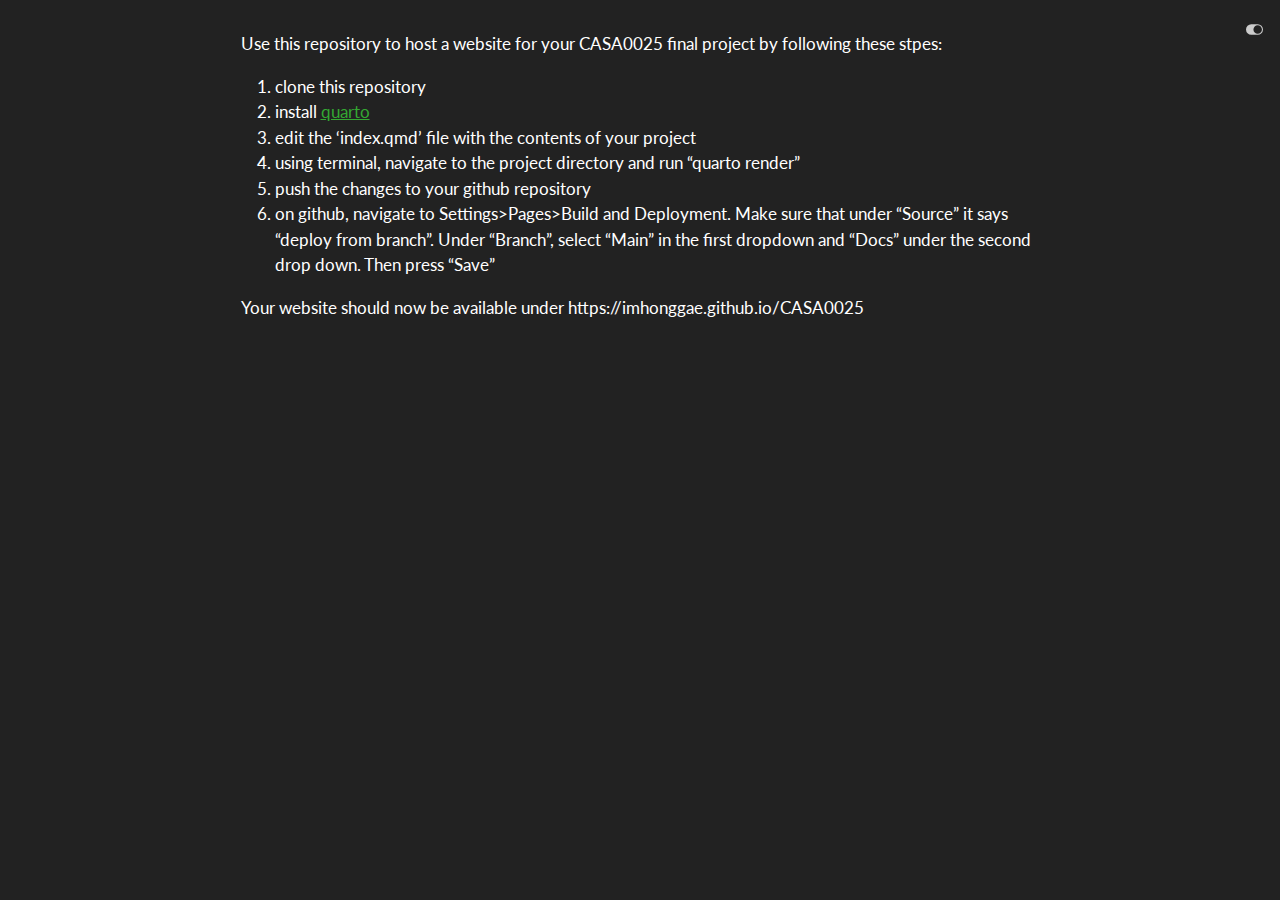
==== commit 66888368: "change interface" ====
--- a/docs/readme.html
+++ b/docs/readme.html
@@ -2,7 +2,7 @@
 <html xmlns="http://www.w3.org/1999/xhtml" lang="en" xml:lang="en"><head>
 
 <meta charset="utf-8">
-<meta name="generator" content="quarto-1.4.553">
+<meta name="generator" content="quarto-1.3.450">
 
 <meta name="viewport" content="width=device-width, initial-scale=1.0, user-scalable=yes">
 
@@ -46,13 +46,7 @@
   "collapse-after": 3,
   "panel-placement": "start",
   "type": "textbox",
-  "limit": 50,
-  "keyboard-shortcut": [
-    "f",
-    "/",
-    "s"
-  ],
-  "show-item-context": false,
+  "limit": 20,
   "language": {
     "search-no-results-text": "No results",
     "search-matching-documents-text": "matching documents",
@@ -61,7 +55,6 @@
     "search-more-match-text": "more match in this document",
     "search-more-matches-text": "more matches in this document",
     "search-clear-button-title": "Clear",
-    "search-text-placeholder": "",
     "search-detached-cancel-button-title": "Cancel",
     "search-submit-button-title": "Submit",
     "search-label": "Search"
@@ -81,7 +74,6 @@
     
 <!-- main -->
 <main class="content" id="quarto-document-content">
-
 
 
 
@@ -140,33 +132,6 @@
       } else {
         el.classList.add('notransition');
       }
-    }
-  }
-  const toggleGiscusIfUsed = (isAlternate, darkModeDefault) => {
-    const baseTheme = document.querySelector('#giscus-base-theme')?.value ?? 'light';
-    const alternateTheme = document.querySelector('#giscus-alt-theme')?.value ?? 'dark';
-    let newTheme = '';
-    if(darkModeDefault) {
-      newTheme = isAlternate ? baseTheme : alternateTheme;
-    } else {
-      newTheme = isAlternate ? alternateTheme : baseTheme;
-    }
-    const changeGiscusTheme = () => {
-      // From: https://github.com/giscus/giscus/issues/336
-      const sendMessage = (message) => {
-        const iframe = document.querySelector('iframe.giscus-frame');
-        if (!iframe) return;
-        iframe.contentWindow.postMessage({ giscus: message }, 'https://giscus.app');
-      }
-      sendMessage({
-        setConfig: {
-          theme: newTheme
-        }
-      });
-    }
-    const isGiscussLoaded = window.document.querySelector('iframe.giscus-frame') !== null;
-    if (isGiscussLoaded) {
-      changeGiscusTheme();
     }
   }
   const toggleColorMode = (alternate) => {
@@ -235,15 +200,13 @@
       return localAlternateSentinel;
     }
   }
-  const darkModeDefault = true;
-  let localAlternateSentinel = darkModeDefault ? 'alternate' : 'default';
+  let localAlternateSentinel = 'alternate';
   // Dark / light mode switch
   window.quartoToggleColorScheme = () => {
     // Read the current dark / light value 
     let toAlternate = !hasAlternateSentinel();
     toggleColorMode(toAlternate);
     setStyleSentinel(toAlternate);
-    toggleGiscusIfUsed(toAlternate, darkModeDefault);
   };
   // Ensure there is a toggle, if there isn't float one in the top right
   if (window.document.querySelector('.quarto-color-scheme-toggle') === null) {
@@ -322,27 +285,10 @@
     // clear code selection
     e.clearSelection();
   });
-    var localhostRegex = new RegExp(/^(?:http|https):\/\/localhost\:?[0-9]*\//);
-    var mailtoRegex = new RegExp(/^mailto:/);
-      var filterRegex = new RegExp('/' + window.location.host + '/');
-    var isInternal = (href) => {
-        return filterRegex.test(href) || localhostRegex.test(href) || mailtoRegex.test(href);
-    }
-    // Inspect non-navigation links and adorn them if external
- 	var links = window.document.querySelectorAll('a[href]:not(.nav-link):not(.navbar-brand):not(.toc-action):not(.sidebar-link):not(.sidebar-item-toggle):not(.pagination-link):not(.no-external):not([aria-hidden]):not(.dropdown-item):not(.quarto-navigation-tool)');
-    for (var i=0; i<links.length; i++) {
-      const link = links[i];
-      if (!isInternal(link.href)) {
-        // undo the damage that might have been done by quarto-nav.js in the case of
-        // links that we want to consider external
-        if (link.dataset.originalHref !== undefined) {
-          link.href = link.dataset.originalHref;
-        }
-      }
-    }
-  function tippyHover(el, contentFn, onTriggerFn, onUntriggerFn) {
+  function tippyHover(el, contentFn) {
     const config = {
       allowHTML: true,
+      content: contentFn,
       maxWidth: 500,
       delay: 100,
       arrow: false,
@@ -352,17 +298,8 @@
       interactive: true,
       interactiveBorder: 10,
       theme: 'quarto',
-      placement: 'bottom-start',
+      placement: 'bottom-start'
     };
-    if (contentFn) {
-      config.content = contentFn;
-    }
-    if (onTriggerFn) {
-      config.onTrigger = onTriggerFn;
-    }
-    if (onUntriggerFn) {
-      config.onUntrigger = onUntriggerFn;
-    }
     window.tippy(el, config); 
   }
   const noterefs = window.document.querySelectorAll('a[role="doc-noteref"]');
@@ -374,130 +311,7 @@
       try { href = new URL(href).hash; } catch {}
       const id = href.replace(/^#\/?/, "");
       const note = window.document.getElementById(id);
-      if (note) {
-        return note.innerHTML;
-      } else {
-        return "";
-      }
-    });
-  }
-  const xrefs = window.document.querySelectorAll('a.quarto-xref');
-  const processXRef = (id, note) => {
-    // Strip column container classes
-    const stripColumnClz = (el) => {
-      el.classList.remove("page-full", "page-columns");
-      if (el.children) {
-        for (const child of el.children) {
-          stripColumnClz(child);
-        }
-      }
-    }
-    stripColumnClz(note)
-    if (id === null || id.startsWith('sec-')) {
-      // Special case sections, only their first couple elements
-      const container = document.createElement("div");
-      if (note.children && note.children.length > 2) {
-        container.appendChild(note.children[0].cloneNode(true));
-        for (let i = 1; i < note.children.length; i++) {
-          const child = note.children[i];
-          if (child.tagName === "P" && child.innerText === "") {
-            continue;
-          } else {
-            container.appendChild(child.cloneNode(true));
-            break;
-          }
-        }
-        if (window.Quarto?.typesetMath) {
-          window.Quarto.typesetMath(container);
-        }
-        return container.innerHTML
-      } else {
-        if (window.Quarto?.typesetMath) {
-          window.Quarto.typesetMath(note);
-        }
-        return note.innerHTML;
-      }
-    } else {
-      // Remove any anchor links if they are present
-      const anchorLink = note.querySelector('a.anchorjs-link');
-      if (anchorLink) {
-        anchorLink.remove();
-      }
-      if (window.Quarto?.typesetMath) {
-        window.Quarto.typesetMath(note);
-      }
-      // TODO in 1.5, we should make sure this works without a callout special case
-      if (note.classList.contains("callout")) {
-        return note.outerHTML;
-      } else {
-        return note.innerHTML;
-      }
-    }
-  }
-  for (var i=0; i<xrefs.length; i++) {
-    const xref = xrefs[i];
-    tippyHover(xref, undefined, function(instance) {
-      instance.disable();
-      let url = xref.getAttribute('href');
-      let hash = undefined; 
-      if (url.startsWith('#')) {
-        hash = url;
-      } else {
-        try { hash = new URL(url).hash; } catch {}
-      }
-      if (hash) {
-        const id = hash.replace(/^#\/?/, "");
-        const note = window.document.getElementById(id);
-        if (note !== null) {
-          try {
-            const html = processXRef(id, note.cloneNode(true));
-            instance.setContent(html);
-          } finally {
-            instance.enable();
-            instance.show();
-          }
-        } else {
-          // See if we can fetch this
-          fetch(url.split('#')[0])
-          .then(res => res.text())
-          .then(html => {
-            const parser = new DOMParser();
-            const htmlDoc = parser.parseFromString(html, "text/html");
-            const note = htmlDoc.getElementById(id);
-            if (note !== null) {
-              const html = processXRef(id, note);
-              instance.setContent(html);
-            } 
-          }).finally(() => {
-            instance.enable();
-            instance.show();
-          });
-        }
-      } else {
-        // See if we can fetch a full url (with no hash to target)
-        // This is a special case and we should probably do some content thinning / targeting
-        fetch(url)
-        .then(res => res.text())
-        .then(html => {
-          const parser = new DOMParser();
-          const htmlDoc = parser.parseFromString(html, "text/html");
-          const note = htmlDoc.querySelector('main.content');
-          if (note !== null) {
-            // This should only happen for chapter cross references
-            // (since there is no id in the URL)
-            // remove the first header
-            if (note.children.length > 0 && note.children[0].tagName === "HEADER") {
-              note.children[0].remove();
-            }
-            const html = processXRef(null, note);
-            instance.setContent(html);
-          } 
-        }).finally(() => {
-          instance.enable();
-          instance.show();
-        });
-      }
-    }, function(instance) {
+      return note.innerHTML;
     });
   }
       let selectedAnnoteEl;
@@ -541,7 +355,6 @@
             }
             div.style.top = top - 2 + "px";
             div.style.height = height + 4 + "px";
-            div.style.left = 0;
             let gutterDiv = window.document.getElementById("code-annotation-line-highlight-gutter");
             if (gutterDiv === null) {
               gutterDiv = window.document.createElement("div");
@@ -567,32 +380,6 @@
         });
         selectedAnnoteEl = undefined;
       };
-        // Handle positioning of the toggle
-    window.addEventListener(
-      "resize",
-      throttle(() => {
-        elRect = undefined;
-        if (selectedAnnoteEl) {
-          selectCodeLines(selectedAnnoteEl);
-        }
-      }, 10)
-    );
-    function throttle(fn, ms) {
-    let throttle = false;
-    let timer;
-      return (...args) => {
-        if(!throttle) { // first call gets through
-            fn.apply(this, args);
-            throttle = true;
-        } else { // all the others get throttled
-            if(timer) clearTimeout(timer); // cancel #2
-            timer = setTimeout(() => {
-              fn.apply(this, args);
-              timer = throttle = false;
-            }, ms);
-        }
-      };
-    }
       // Attach click handler to the DT
       const annoteDls = window.document.querySelectorAll('dt[data-target-cell]');
       for (const annoteDlNode of annoteDls) {
@@ -656,5 +443,4 @@
 
 
 
-
 </body></html>